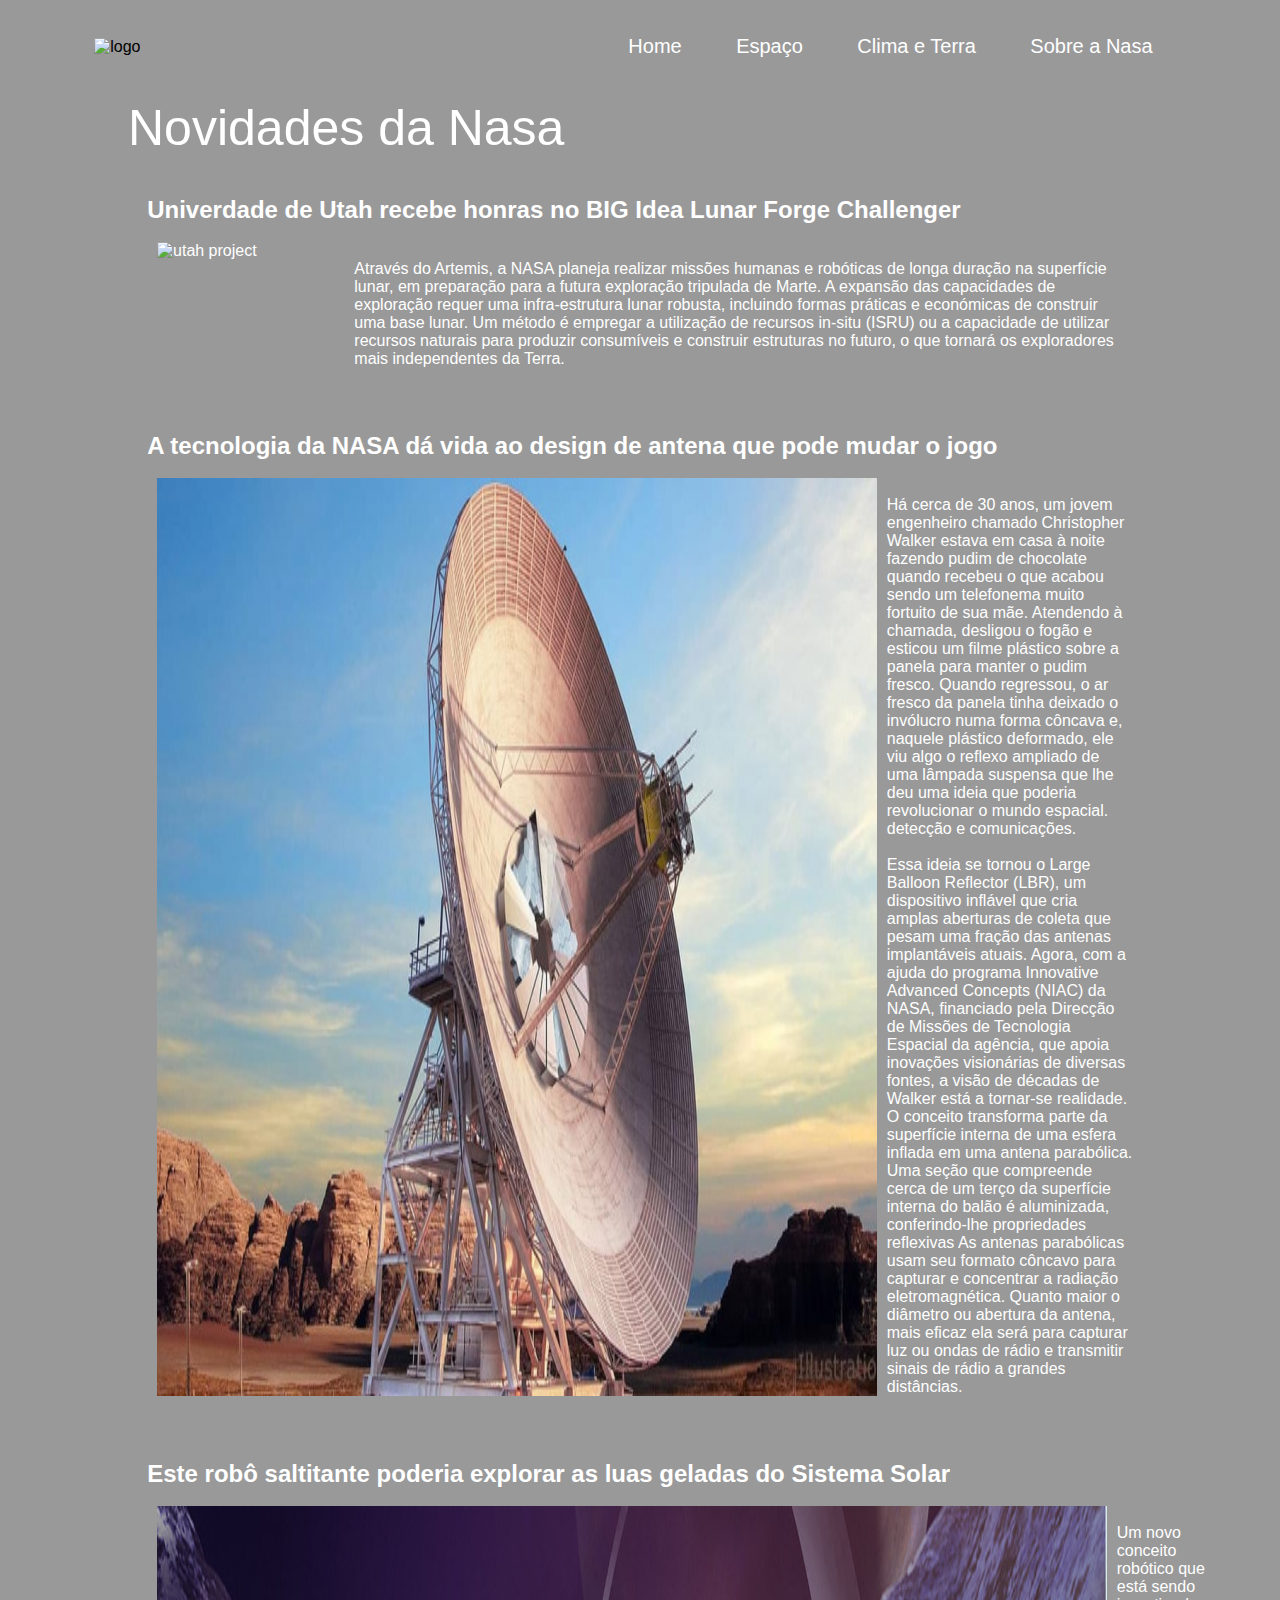
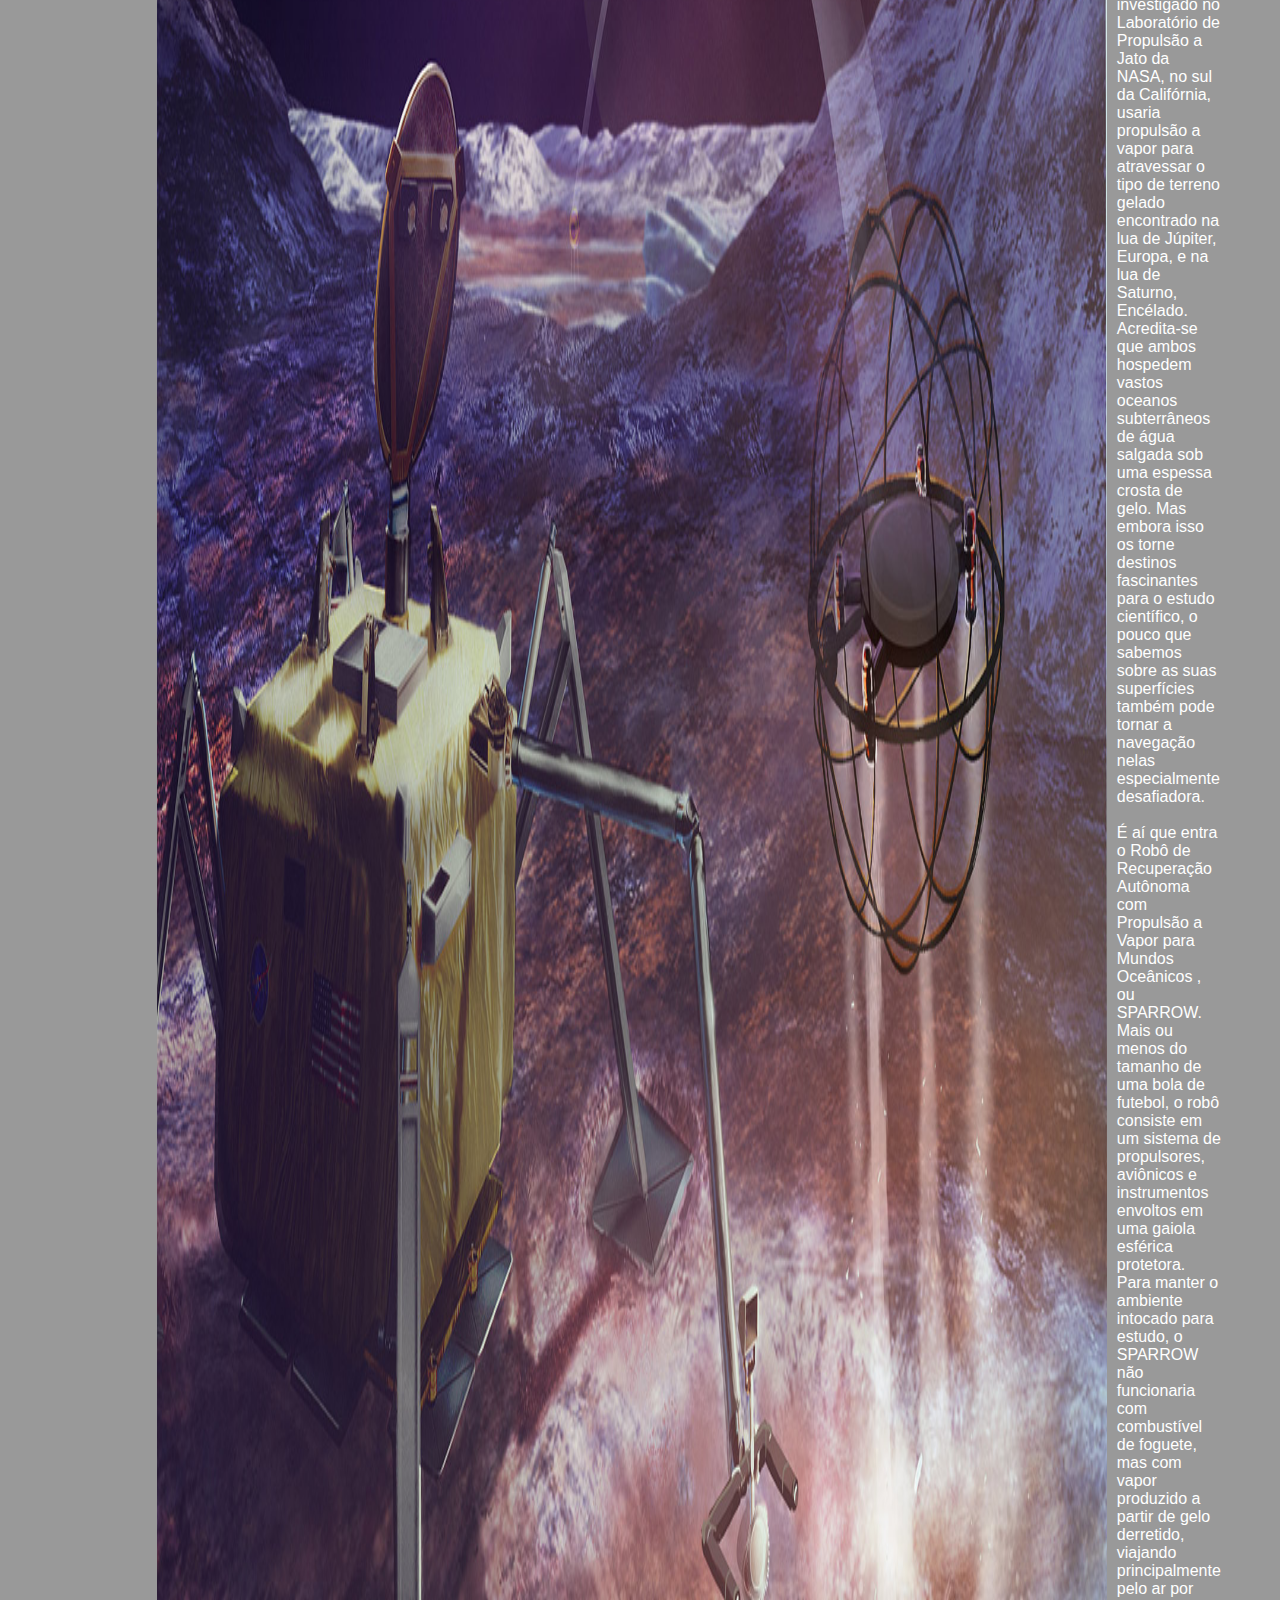
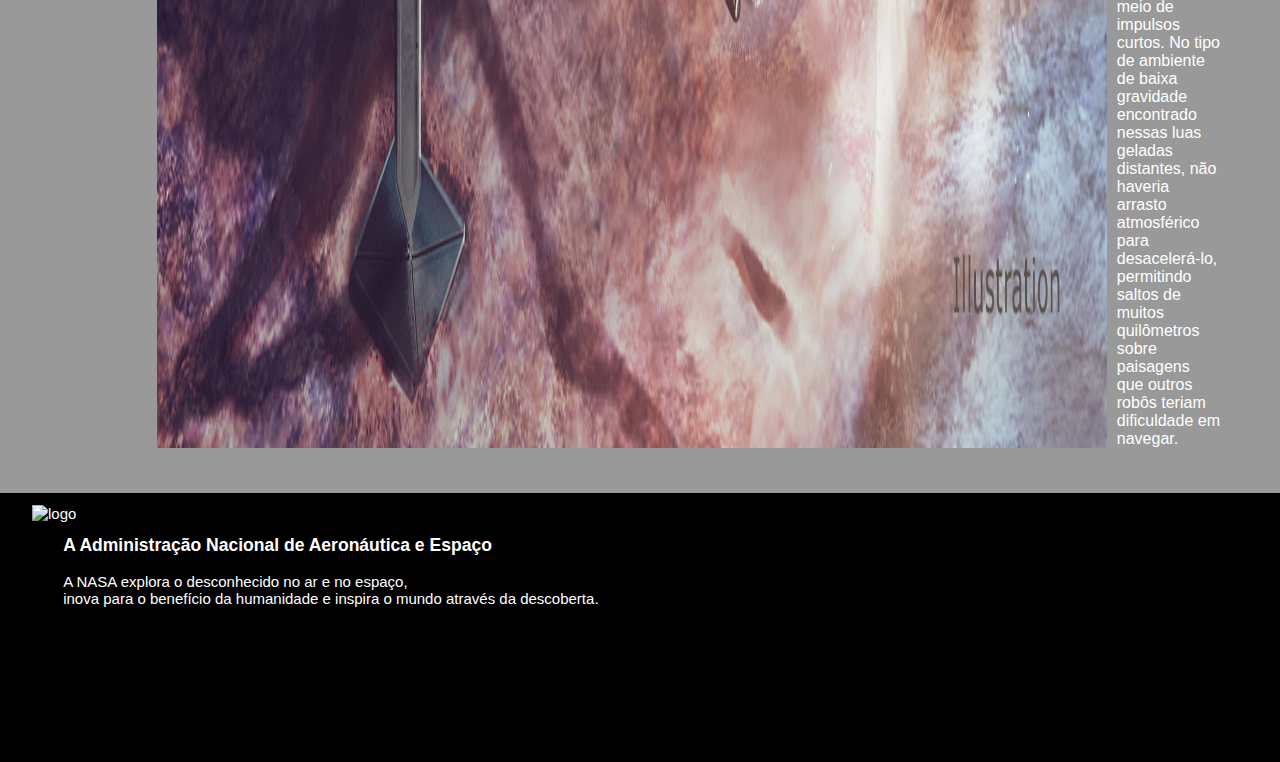
==== index.html @ 3b0460b6 "a" ====
<!DOCTYPE html>
<html lang="en">
<head>
    <meta charset="UTF-8">
    <title>NASA</title>
    <link rel="stylesheet" href="./css/style.css">
</head>
<body>
    <div class="container">
        <nav>
            <div id="logo">
                <img src="./images/nasa-logo.svg" alt="logo" class="logo">
            </div>
            <ul>
                <li><a href="index.html">Home</a></li>
                <li><a href="./pages/space.html">Espaço</a></li>
                <li><a href="./pages/climaearth.html">Clima e Terra</a></li>
                <li><a href="./pages/aboutnasa.html">Sobre a Nasa</a></li>
            </ul>
        </nav>
        <div class="heading">
            <header>
                    <h1>Novidades da Nasa</h1>
            </header>  
        </div>
        <div id="section">
            <section>
                <h2>Univerdade de Utah recebe honras no BIG Idea Lunar Forge Challenger</h2><br>
                <div id="img1">
                    <img src="./images/utah.png" alt="utah project" width="950px" >
                    <p>
                        <br>
                        Através do Artemis, a NASA planeja realizar missões humanas e robóticas de longa duração na superfície lunar,
                        em preparação para a futura exploração tripulada de Marte. A expansão das capacidades de exploração requer uma infra-estrutura lunar robusta, 
                        incluindo formas práticas e económicas de construir uma base lunar. 
                        Um método é empregar a utilização de recursos in-situ (ISRU) ou a capacidade de utilizar recursos naturais para produzir consumíveis e construir estruturas no futuro,
                        o que tornará os exploradores mais independentes da Terra.
                    </p>
                </div>
            </section>
        </div>
        <div id="section">
            <section>
                <h2>A tecnologia da NASA dá vida ao design de antena que pode mudar o jogo</h2><br>
                <div id="img2">
                    <img src="./images/antena.png" alt="antena" width="950px" >
                    <p>
                        <br>
                        Há cerca de 30 anos, um jovem engenheiro chamado Christopher Walker estava em casa à noite fazendo pudim de chocolate quando recebeu o que acabou sendo um telefonema muito fortuito de sua mãe. 
                        Atendendo à chamada, desligou o fogão e esticou um filme plástico sobre a panela para manter o pudim fresco. Quando regressou, o ar fresco da panela tinha deixado o invólucro numa forma côncava e, 
                        naquele plástico deformado, ele viu algo o reflexo ampliado de uma lâmpada suspensa que lhe deu uma ideia que poderia revolucionar o mundo espacial. detecção e comunicações.
                        <br><br>
                        Essa ideia se tornou o Large Balloon Reflector (LBR), um dispositivo inflável que cria amplas aberturas de coleta que pesam uma fração das antenas implantáveis atuais. Agora, com a ajuda do programa Innovative Advanced Concepts (NIAC) da NASA, 
                        financiado pela Direcção de Missões de Tecnologia Espacial da agência, que apoia inovações visionárias de diversas fontes, a visão de décadas de Walker está a tornar-se realidade. 
                        O conceito transforma parte da superfície interna de uma esfera inflada em uma antena parabólica. Uma seção que compreende cerca de um terço da superfície interna do balão é aluminizada, conferindo-lhe propriedades reflexivas
                        As antenas parabólicas usam seu formato côncavo para capturar e concentrar a radiação eletromagnética. Quanto maior o diâmetro ou abertura da antena, 
                        mais eficaz ela será para capturar luz ou ondas de rádio e transmitir sinais de rádio a grandes distâncias.
                    </p>
                </div>
            </section>
        </div>
        <div id="section">
            <section>
                <h2>Este robô saltitante poderia explorar as luas geladas do Sistema Solar</h2><br>
                <div id="img3">
                    <img src="./images/robo.png" alt="robô" width="950px" >
                    <p><br>
                        Um novo conceito robótico que está sendo investigado no Laboratório de Propulsão a Jato da NASA, no sul da Califórnia, usaria propulsão a vapor para atravessar o tipo de terreno gelado encontrado na lua de Júpiter,
                        Europa, e na lua de Saturno, Encélado. Acredita-se que ambos hospedem vastos oceanos subterrâneos de água salgada sob uma espessa crosta de gelo. Mas embora isso os torne destinos fascinantes para o estudo científico, 
                        o pouco que sabemos sobre as suas superfícies também pode tornar a navegação nelas especialmente desafiadora.
                        <br><br>
                        É aí que entra o Robô de Recuperação Autônoma com Propulsão a Vapor para Mundos Oceânicos , ou SPARROW. Mais ou menos do tamanho de uma bola de futebol, o robô consiste em um sistema de propulsores, 
                        aviônicos e instrumentos envoltos em uma gaiola esférica protetora. Para manter o ambiente intocado para estudo, o SPARROW não funcionaria com combustível de foguete, mas com vapor produzido a partir de gelo derretido, 
                        viajando principalmente pelo ar por meio de impulsos curtos. No tipo de ambiente de baixa gravidade encontrado nessas luas geladas distantes, não haveria arrasto atmosférico para desacelerá-lo, 
                        permitindo saltos de muitos quilômetros sobre paisagens que outros robôs teriam dificuldade em navegar.
                    </p>
                </div>
            </section>
        </div>
    </div> 
    
    <div id="footer">
        <footer>
            <img src="./images/nasa-logo.svg" alt="logo" class="logo">
                <div id="footer_content_space">
                    <p>
                        <h3> A Administração Nacional de Aeronáutica e Espaço </h3><br>
                        A NASA explora o desconhecido no ar e no espaço,<br> 
                        inova para o benefício da humanidade e inspira o mundo através da descoberta.<br>
                    </p>
                </div>

        </footer>
    </div>
    
    
</body>
</html>
---- css/style.css ----
:root{
    --color: #ff6734;
    --white: #fff;
    --dg:darkgray
    --twitter:  hsl(207, 93%, 46%);
    --fb:hsl(221, 89%, 41%);
  }
  
  *{
      margin: 0;
      padding: 0;
      box-sizing: border-box;
  }
  
  body{
      font-family: 'Poppins', sans-serif;
      background: linear-gradient(rgba(0,0,0,0.4),rgba(0,0,0,0.4)), url(../images/bg.jpg) no-repeat;
      background-size: cover;
      background: url ('../images/bg.jpg') center center no-repeat fixed; -webkit-background-size: cover; -moz-background-size: cover; -o-background-size: cover; background-size: cover;
  }                                                                                                                                                                                
  nav{
    display: flex;
    justify-content: space-between;
    align-items: center;
    padding-top: 20px;
    margin-right:8%;
  }
  nav ul{
    flex: 1;
    text-align: right;
    }
    nav ul li{
        display: inline-block;
        list-style: none;
        margin: 15px 25px;
    }
    nav ul li a{
        color:#fff;
        text-decoration: none;
        cursor: pointer;
        font-size: 20px;
    }
    nav ul li a:hover{
        color: #FF6347;
    }
  #logo{
    margin-left:8%;
  }
  .heading{
    margin-top:2%;
    text-align:left;
    margin-left:10%;
    }
  #section{
    color:white;
    margin-bottom:2%;
    
    padding:1.5%;
    border-radius: 10px;
    margin-left: 10%;
    margin-right: 10%;
  }
  h1 {
    color: #fff;
    font-size: 50px;
    font-weight: 500;
    margin-bottom: 20px;
  }

  #section_content {
    margin-top: 10px;
  }
  .content a{
    text-decoration: none;
    color:#fff;
    font-size: 17px;
  }
  .content a:hover{
    color:#FF6347
  }
  span {
    color: #fff;
  }
  #footer{
    
    color: white;
    text-decoration: none;
    cursor: pointer;
    text-align: left;
    background-color:black;
    width:auto;
    height:auto;
    font-size:15px;
    padding-left:2.5%;
    bottom:0;
    padding-top: 1%;
 
  }
#footer_content_space{
  color: white;
  text-decoration: none;
  cursor: pointer;
  text-align: left;
  background-color:black;
  width:auto;
  height:15rem;
  font-size:15px;
  padding-left:2.5%;
  bottom:0;
  padding-top: 1%;

}

#img1, p{
  display: flex;
  padding-left: 1%;
  font-family:Arial, Helvetica, sans-serif;
}
  
#img2, p{
  display: flex;
  padding-left: 1%;
  font-family:Arial, Helvetica, sans-serif;

}

#img3{
  display: flex;
  padding-left: 1%;
  font-family:Arial, Helvetica, sans-serif;

}
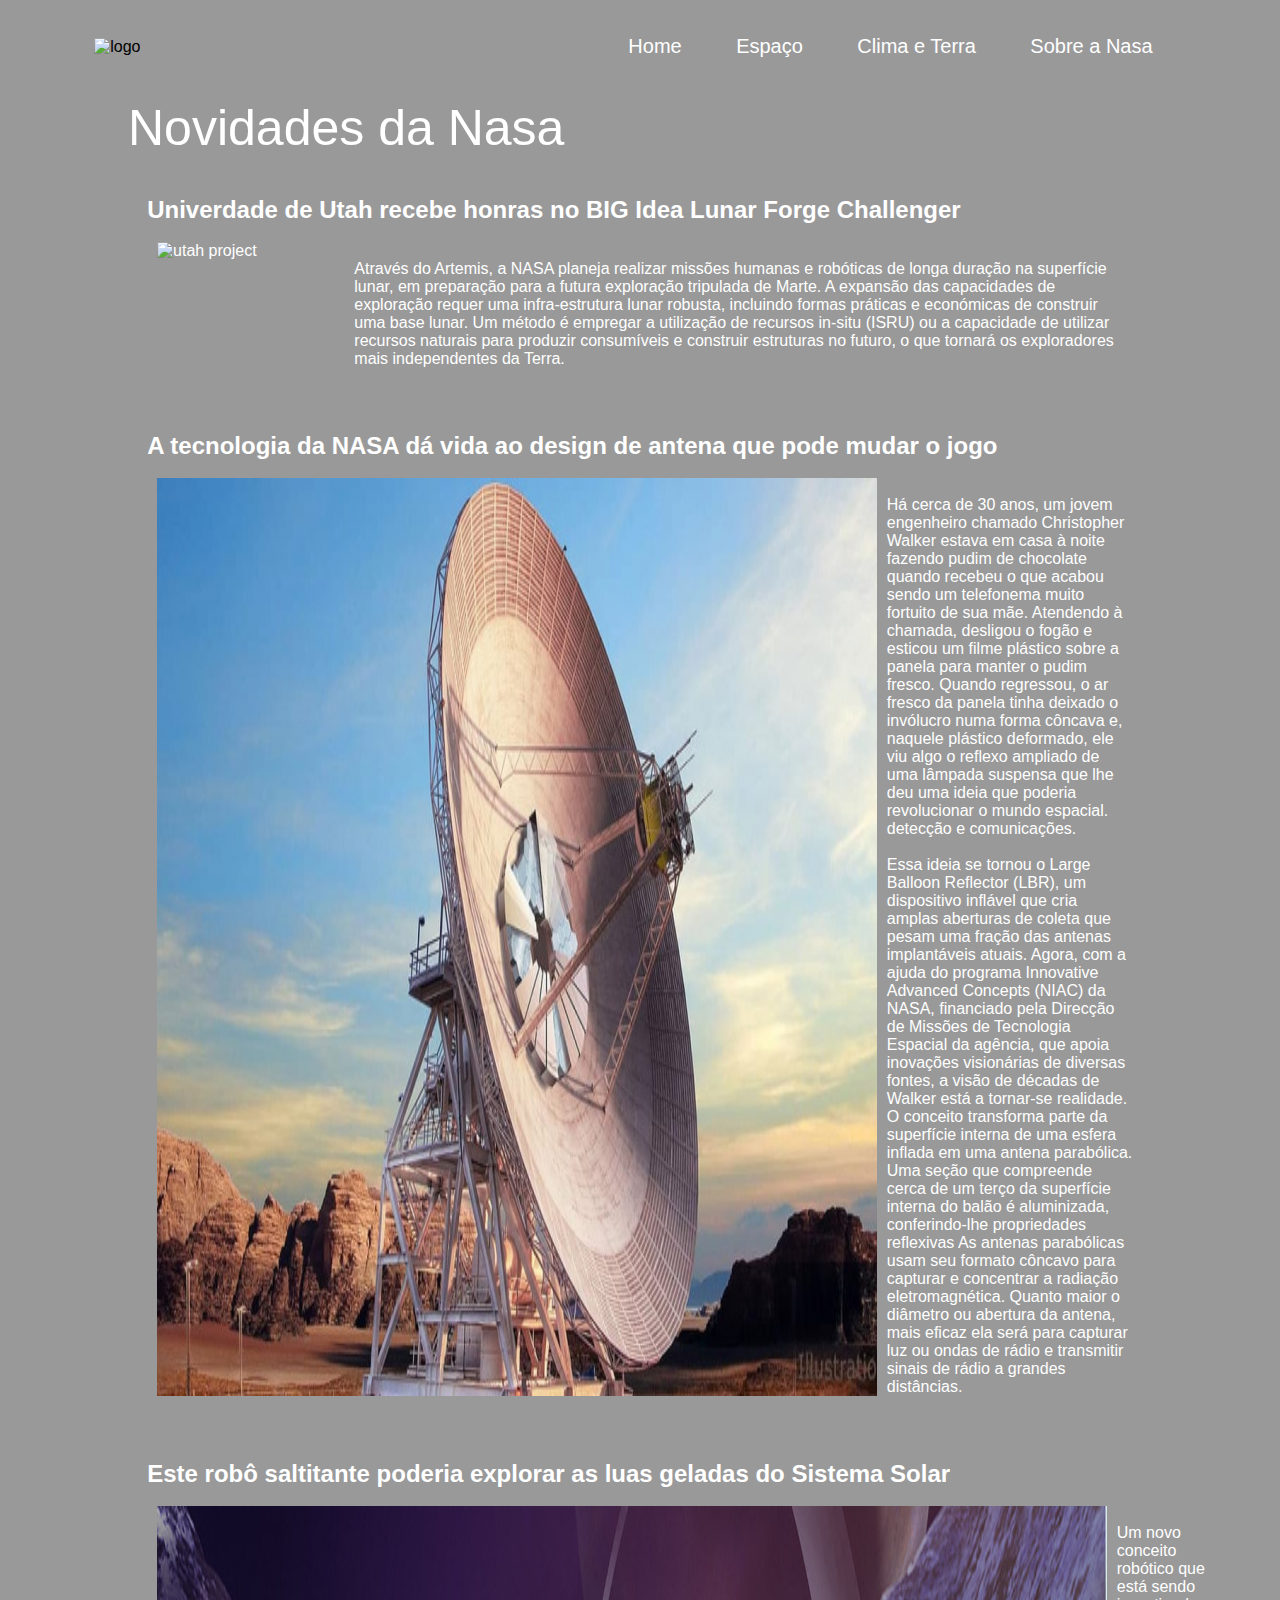
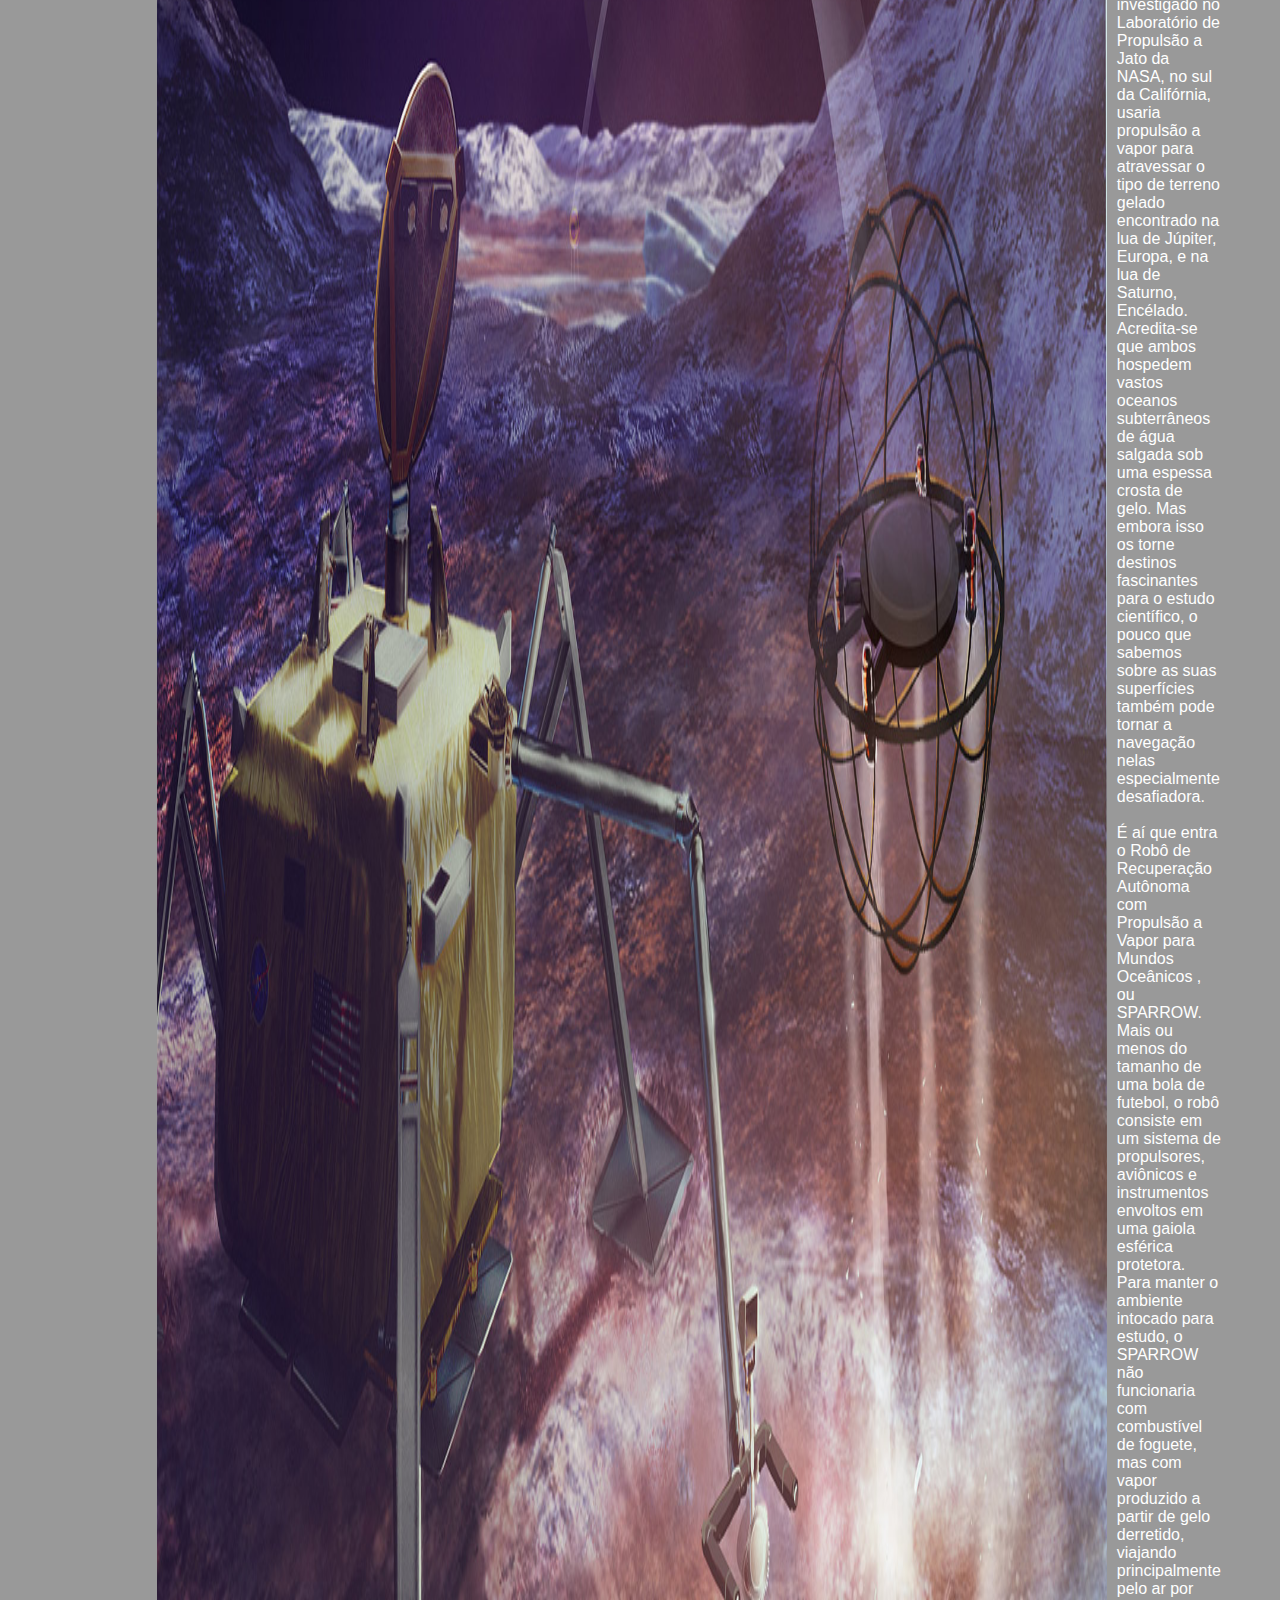
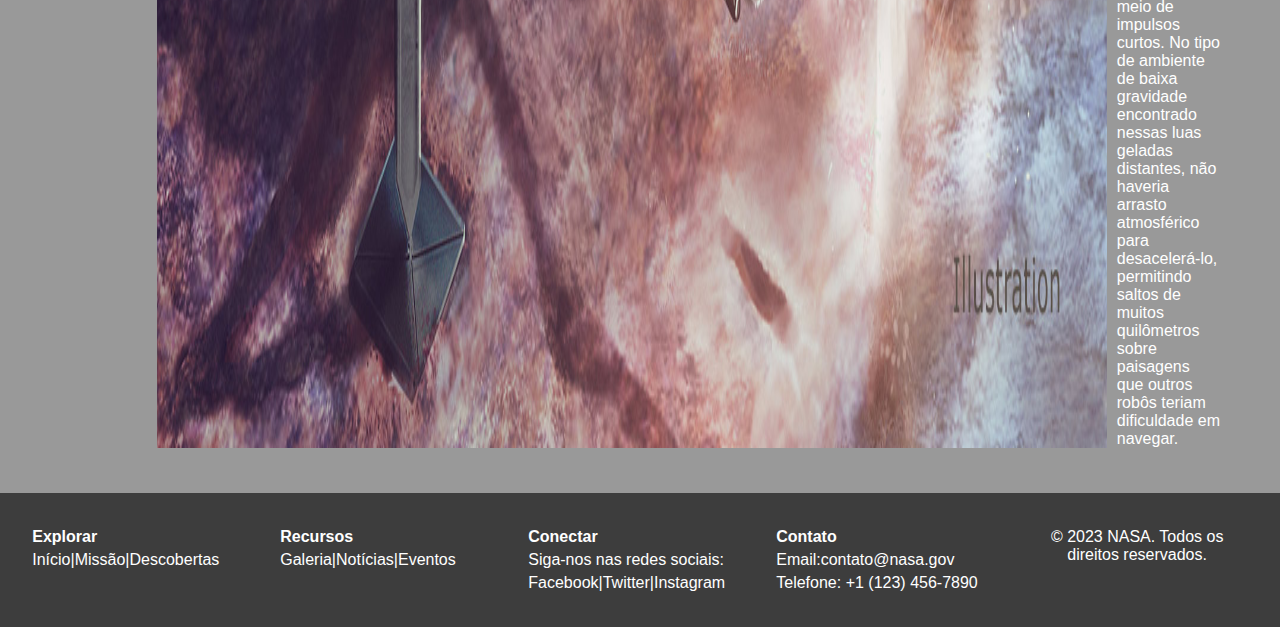
==== commit f167d576: "por enquanto é isso" ====
--- a/index.html
+++ b/index.html
@@ -79,19 +79,33 @@
         </div>
     </div> 
     
-    <div id="footer">
-        <footer>
-            <img src="./images/nasa-logo.svg" alt="logo" class="logo">
-                <div id="footer_content_space">
-                    <p>
-                        <h3> A Administração Nacional de Aeronáutica e Espaço </h3><br>
-                        A NASA explora o desconhecido no ar e no espaço,<br> 
-                        inova para o benefício da humanidade e inspira o mundo através da descoberta.<br>
-                    </p>
-                </div>
-
-        </footer>
-    </div>
+    <footer>
+        <div>
+            <p><strong>Explorar</strong></p>
+            <p><a href="#inicio">Início</a> | <a href="#missao">Missão</a> | <a href="#descobertas">Descobertas</a></p>
+        </div>
+        <div>
+            <p><strong>Recursos</strong></p>
+            <p><a href="#galeria">Galeria</a> | <a href="#noticias">Notícias</a> | <a href="#eventos">Eventos</a></p>
+        </div>
+        <div>
+            <p><strong>Conectar</strong></p>
+            <p>Siga-nos nas redes sociais:</p>
+            <p>
+                <a href="https://www.facebook.com/nasa" target="_blank">Facebook</a> | 
+                <a href="https://twitter.com/nasa" target="_blank">Twitter</a> | 
+                <a href="https://www.instagram.com/nasa/" target="_blank">Instagram</a>
+            </p>
+        </div>
+        <div>
+            <p><strong>Contato</strong></p>
+            <p>Email: <a href="mailto:contato@nasa.gov">contato@nasa.gov</a></p>
+            <p>Telefone: +1 (123) 456-7890</p>
+        </div>
+        <div>
+            <p>&copy; 2023 NASA. Todos os direitos reservados.</p>
+        </div>
+    </footer>
     
     
 </body>
--- a/css/style.css
+++ b/css/style.css
@@ -81,35 +81,30 @@
   span {
     color: #fff;
   }
-  #footer{
-    
-    color: white;
+  footer {
+    background-color: rgba(0,0,0,0.6);
+    color: #fff;
+    text-align: center;
+    padding: 20px;
+    display: flex;
+    flex-wrap: wrap;
+    justify-content: space-around;
+}
+footer div {
+    flex: 1;
+    margin: 10px;
+}
+footer p {
+    margin: 5px 0;
+}
+footer a {
+    color: #fff;
     text-decoration: none;
-    cursor: pointer;
-    text-align: left;
-    background-color:black;
-    width:auto;
-    height:auto;
-    font-size:15px;
-    padding-left:2.5%;
-    bottom:0;
-    padding-top: 1%;
- 
-  }
-#footer_content_space{
-  color: white;
-  text-decoration: none;
-  cursor: pointer;
-  text-align: left;
-  background-color:black;
-  width:auto;
-  height:15rem;
-  font-size:15px;
-  padding-left:2.5%;
-  bottom:0;
-  padding-top: 1%;
+}
+footer a:hover {
+    text-decoration: underline;
+}
 
-}
 
 #img1, p{
   display: flex;
